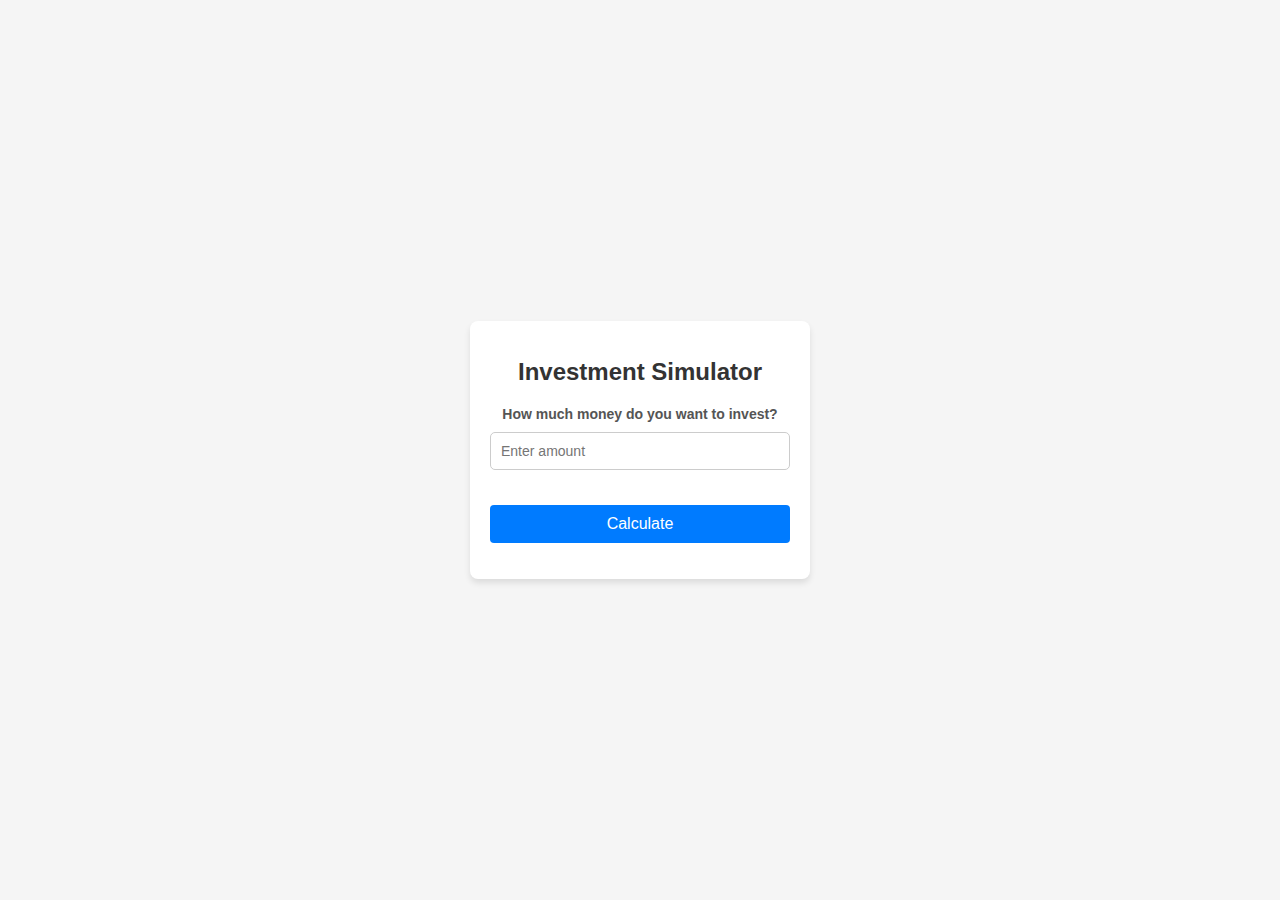
==== Page/plazoFijo.html @ 1d93dbaa "Agregado de pre entrega 3" ====
<!DOCTYPE html>
<html lang="en">

<head>
    <meta charset="UTF-8">
    <meta name="viewport" content="width=device-width, initial-scale=1.0">
    <title>Investment Simulator</title>
    <link rel="stylesheet" href="../style.css">
</head>

<body>
    <main class="container">
        <h1>Investment Simulator</h1>
        <form id="investmentForm">
            <label for="moneyInvested">How much money do you want to invest?</label>
            <input type="number" id="moneyInvested" name="moneyInvested" placeholder="Enter amount" required>
            <button type="submit">Calculate</button>
        </form>
        <p id="result"></p>
    </main>
    <script src="/Scripts/plazoFijo.js"></script>
</body>

</html>
---- style.css ----
/*ESTILOS DEL INDEX*/
.button-container {
    font-family: Arial, sans-serif;
    background-color: #efefef;
    display: flex;
    justify-content: center;
    align-items: center;
    height: 20vh;
    border-radius: 5px;
    margin: 0;
}

.button-container {
    text-align: center;
}

.btn {
    background-color: #2300ae;
    color: white;
    border: none;
    padding: 10px 20px;
    margin: 10px;
    border-radius: 5px;
    cursor: pointer;
    font-size: 16px;
}

.btn:hover {
    background-color: #15035c;
}

.ancor {
    text-decoration: none;
    color: inherit;
}

.ancor-registro{
    color: inherit;
    display: inline-block;
    
}


/*ESTILOS DEL PLAZO FIJO*/
body {
    font-family: Arial, sans-serif;
    background-color: #efefef;
    margin: 0;
    padding: 0;
    display: flex;
    justify-content: center;
    align-items: center;
    height: 100vh;
}

.container {
    background: #efefef;
    padding: 20px 30px;
    border-radius: 8px;
    box-shadow: 0 4px 8px rgba(0, 0, 0, 0.2);
    width: 300px;
    text-align: center;
}

h1 {
    font-size: 24px;
    color: #333;
}

form {
    margin-top: 15px;
}

label {
    display: block;
    font-size: 14px;
    color: #555;
    margin-bottom: 5px;
}

input[type="number"] {
    width: 100%;
    padding: 10px;
    margin-bottom: 15px;
    border: 1px solid #ccc;
    border-radius: 5px;
    font-size: 14px;
}

button {
    background-color: #007bff;
    color: white;
    padding: 10px 20px;
    border: none;
    border-radius: 5px;
    font-size: 16px;
    cursor: pointer;
    transition: background-color 0.3s ease;
}

button:hover {
    background-color: #0056b3;
}

p#result {
    margin-top: 15px;
    font-size: 16px;
    color: #333;
}


/*ESTILOS DEL PRESTAMO*/
body {
    font-family: Arial, sans-serif;
    background-color: #f5f5f5;
    margin: 0;
    padding: 0;
    display: flex;
    justify-content: center;
    align-items: center;
    height: 100vh;
}

.container {
    background: #ffffff;
    padding: 20px 30px;
    border-radius: 8px;
    box-shadow: 0 4px 8px rgba(0, 0, 0, 0.2);
    width: 300px;
    text-align: center;
}

h1 {
    font-size: 24px;
    color: #333;
}

form {
    margin-top: 15px;
}

label {
    display: block;
    font-size: 14px;
    color: #555;
    margin-bottom: 5px;
}

input,
select {
    width: 100%;
    padding: 10px;
    margin-bottom: 15px;
    border: 1px solid #ccc;
    border-radius: 5px;
    font-size: 14px;
}

button {
    background-color: #007bff;
    color: white;
    padding: 10px 20px;
    border: none;
    border-radius: 5px;
    font-size: 16px;
    cursor: pointer;
    transition: background-color 0.3s ease;
}

button:hover {
    background-color: #0056b3;
}

p#result {
    margin-top: 15px;
    font-size: 16px;
    color: #333;
}


/*ESTILOS DEL REGISTRO*/
body {
    font-family: Arial, sans-serif;
    background-color: #f5f5f5;
    margin: 0;
    padding: 0;
    display: flex;
    justify-content: center;
    align-items: center;
    height: 100vh;
}

.container {
    background: #fff;
    padding: 20px;
    border-radius: 8px;
    box-shadow: 0 4px 6px rgba(0, 0, 0, 0.1);
    width: 300px;
    text-align: center;
}

h1 {
    margin-bottom: 20px;
    color: #333;
}

label {
    display: block;
    margin-top: 10px;
    font-weight: bold;
}

input {
    width: 100%;
    padding: 8px;
    margin-top: 5px;
    border: 1px solid #ccc;
    border-radius: 4px;
    box-sizing: border-box;
}

button {
    margin-top: 20px;
    width: 100%;
    padding: 10px;
    background-color: #007BFF;
    color: #fff;
    border: none;
    border-radius: 4px;
    cursor: pointer;
}

button:hover {
    background-color: #0056b3;
}

p {
    margin-top: 15px;
    color: green;
    font-weight: bold;
}
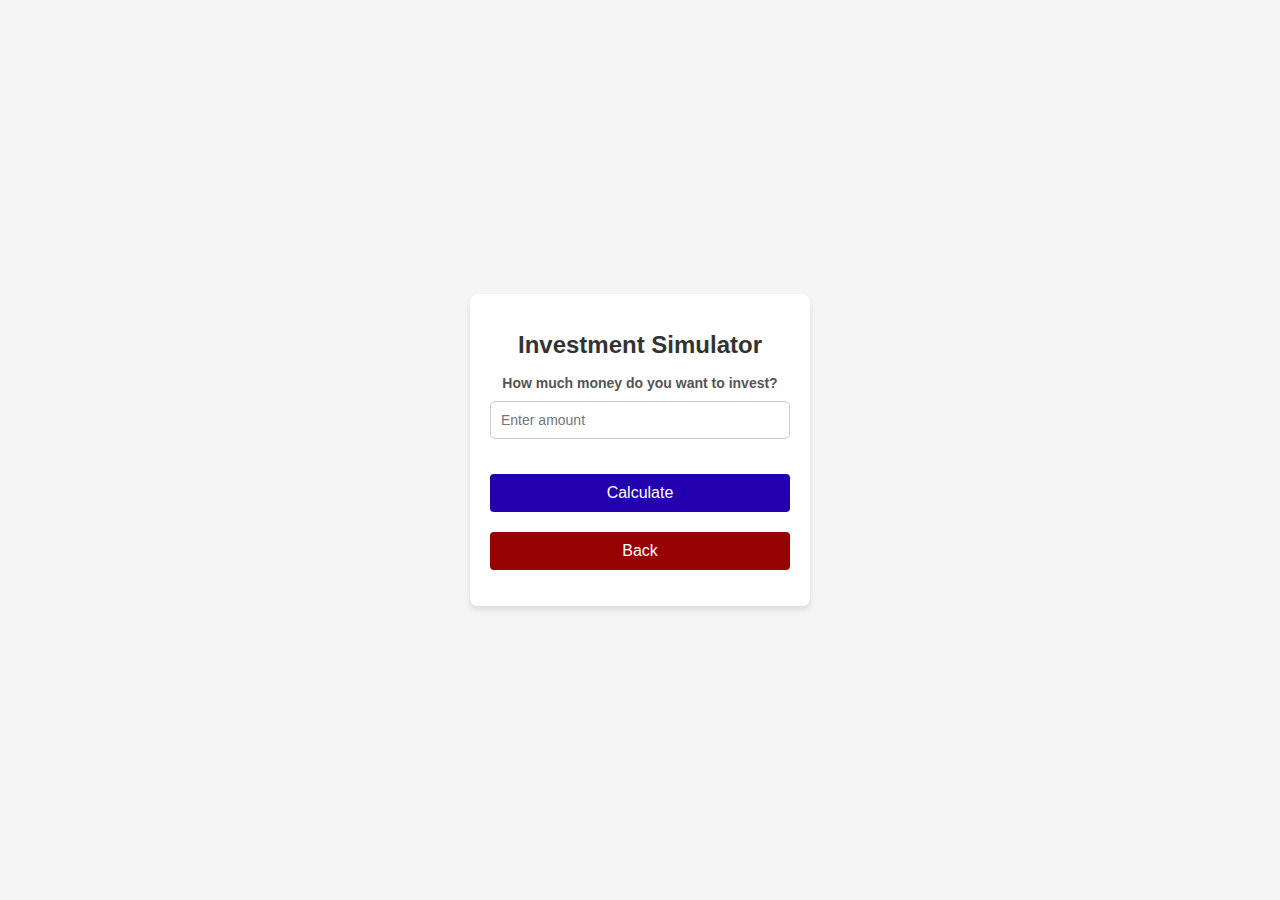
==== commit 38772993: "entrega final" ====
--- a/Page/plazoFijo.html
+++ b/Page/plazoFijo.html
@@ -15,6 +15,7 @@
             <label for="moneyInvested">How much money do you want to invest?</label>
             <input type="number" id="moneyInvested" name="moneyInvested" placeholder="Enter amount" required>
             <button type="submit">Calculate</button>
+            <button class="btn-back" onclick="document.location = `http://127.0.0.1:5500/`">Back</button>
         </form>
         <p id="result"></p>
     </main>
--- a/style.css
+++ b/style.css
@@ -1,4 +1,4 @@
-/*ESTILOS DEL INDEX*/
+/*ESTILOS DE OPCIONES*/
 .button-container {
     font-family: Arial, sans-serif;
     background-color: #efefef;
@@ -37,7 +37,14 @@
 .ancor-registro{
     color: inherit;
     display: inline-block;
-    
+}
+
+.btn-back{
+    background-color: rgb(151, 3, 3);
+}
+
+.btn-back:hover {
+    background-color: rgb(65, 0, 0);
 }
 
 
@@ -88,7 +95,7 @@
 }
 
 button {
-    background-color: #007bff;
+    background-color: #2300ae;
     color: white;
     padding: 10px 20px;
     border: none;
@@ -99,7 +106,7 @@
 }
 
 button:hover {
-    background-color: #0056b3;
+    background-color: #15035c;
 }
 
 p#result {
@@ -157,7 +164,7 @@
 }
 
 button {
-    background-color: #007bff;
+    background-color: #2300ae;
     color: white;
     padding: 10px 20px;
     border: none;
@@ -168,7 +175,7 @@
 }
 
 button:hover {
-    background-color: #0056b3;
+    background-color: #15035c;
 }
 
 p#result {
@@ -199,7 +206,7 @@
     text-align: center;
 }
 
-h1 {
+h2 {
     margin-bottom: 20px;
     color: #333;
 }
@@ -223,7 +230,7 @@
     margin-top: 20px;
     width: 100%;
     padding: 10px;
-    background-color: #007BFF;
+    background-color: #2300ae;
     color: #fff;
     border: none;
     border-radius: 4px;
@@ -231,7 +238,7 @@
 }
 
 button:hover {
-    background-color: #0056b3;
+    background-color: #15035c;
 }
 
 p {
